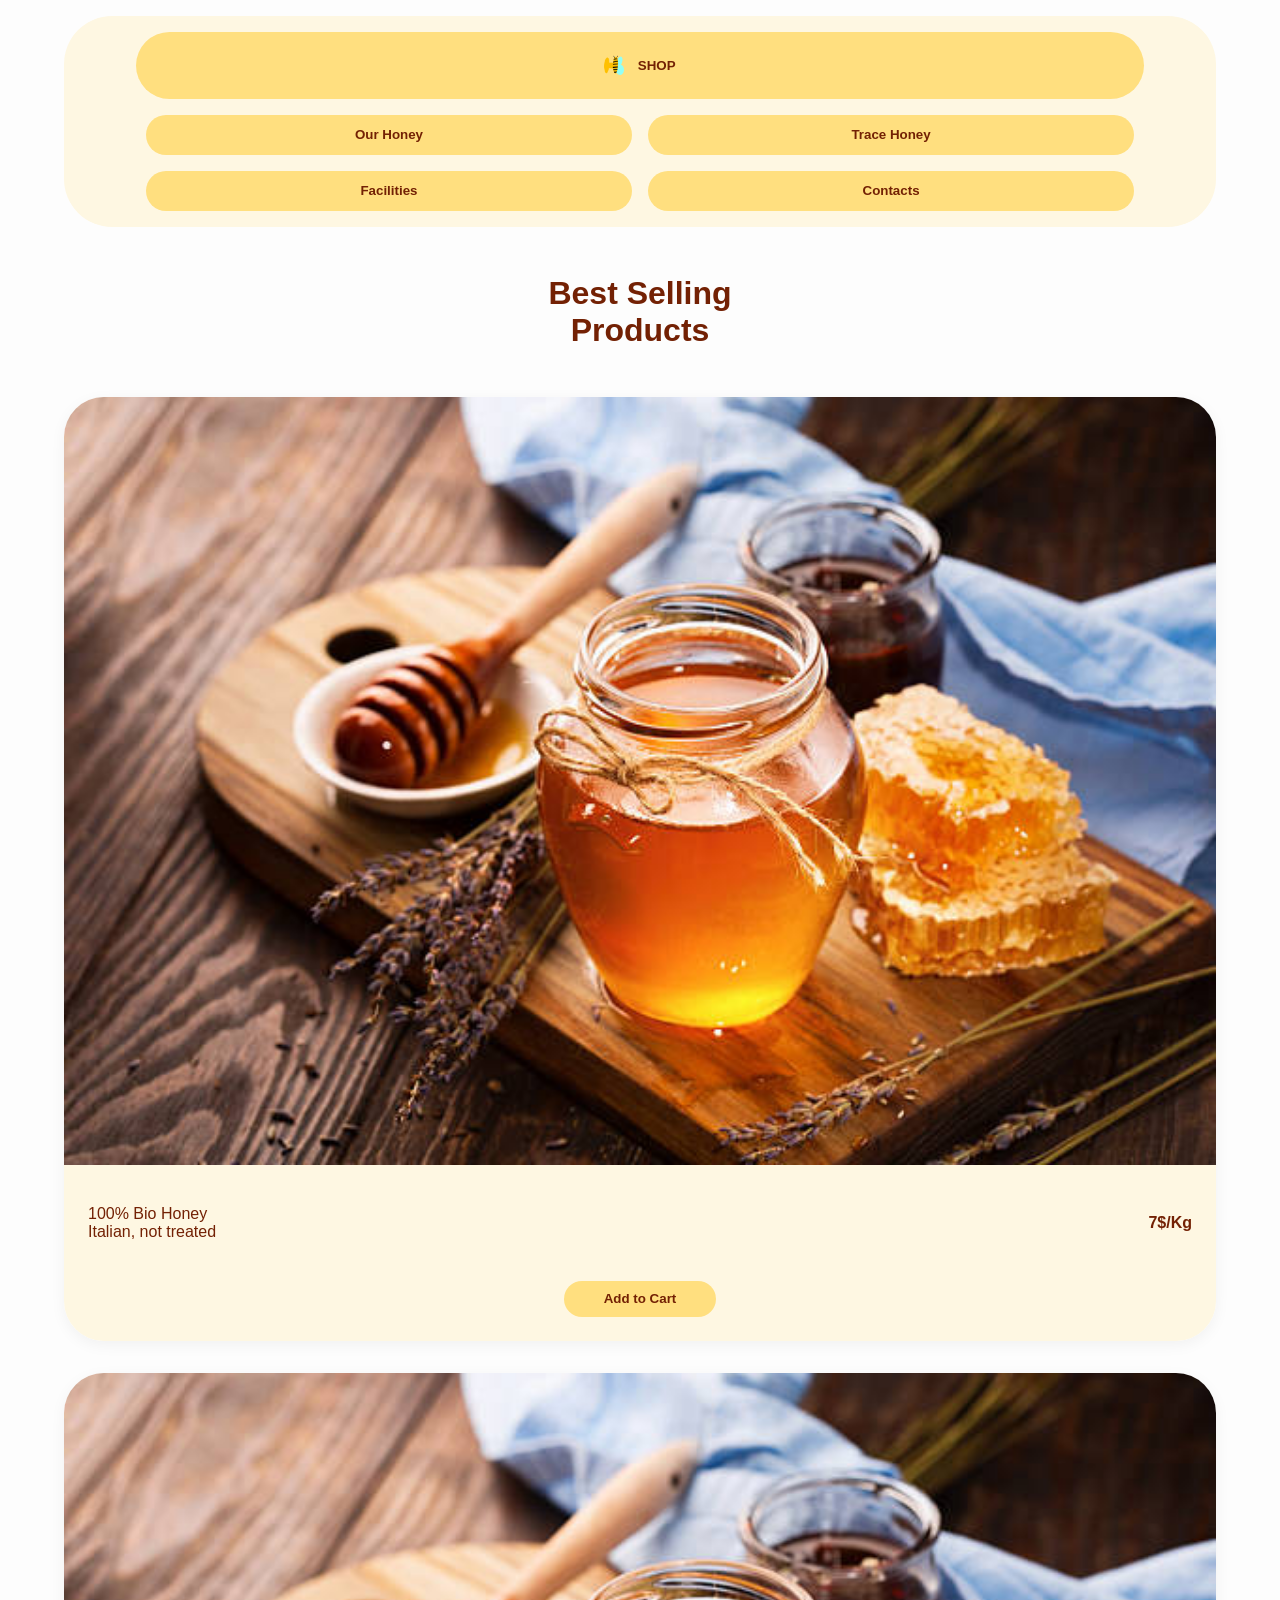
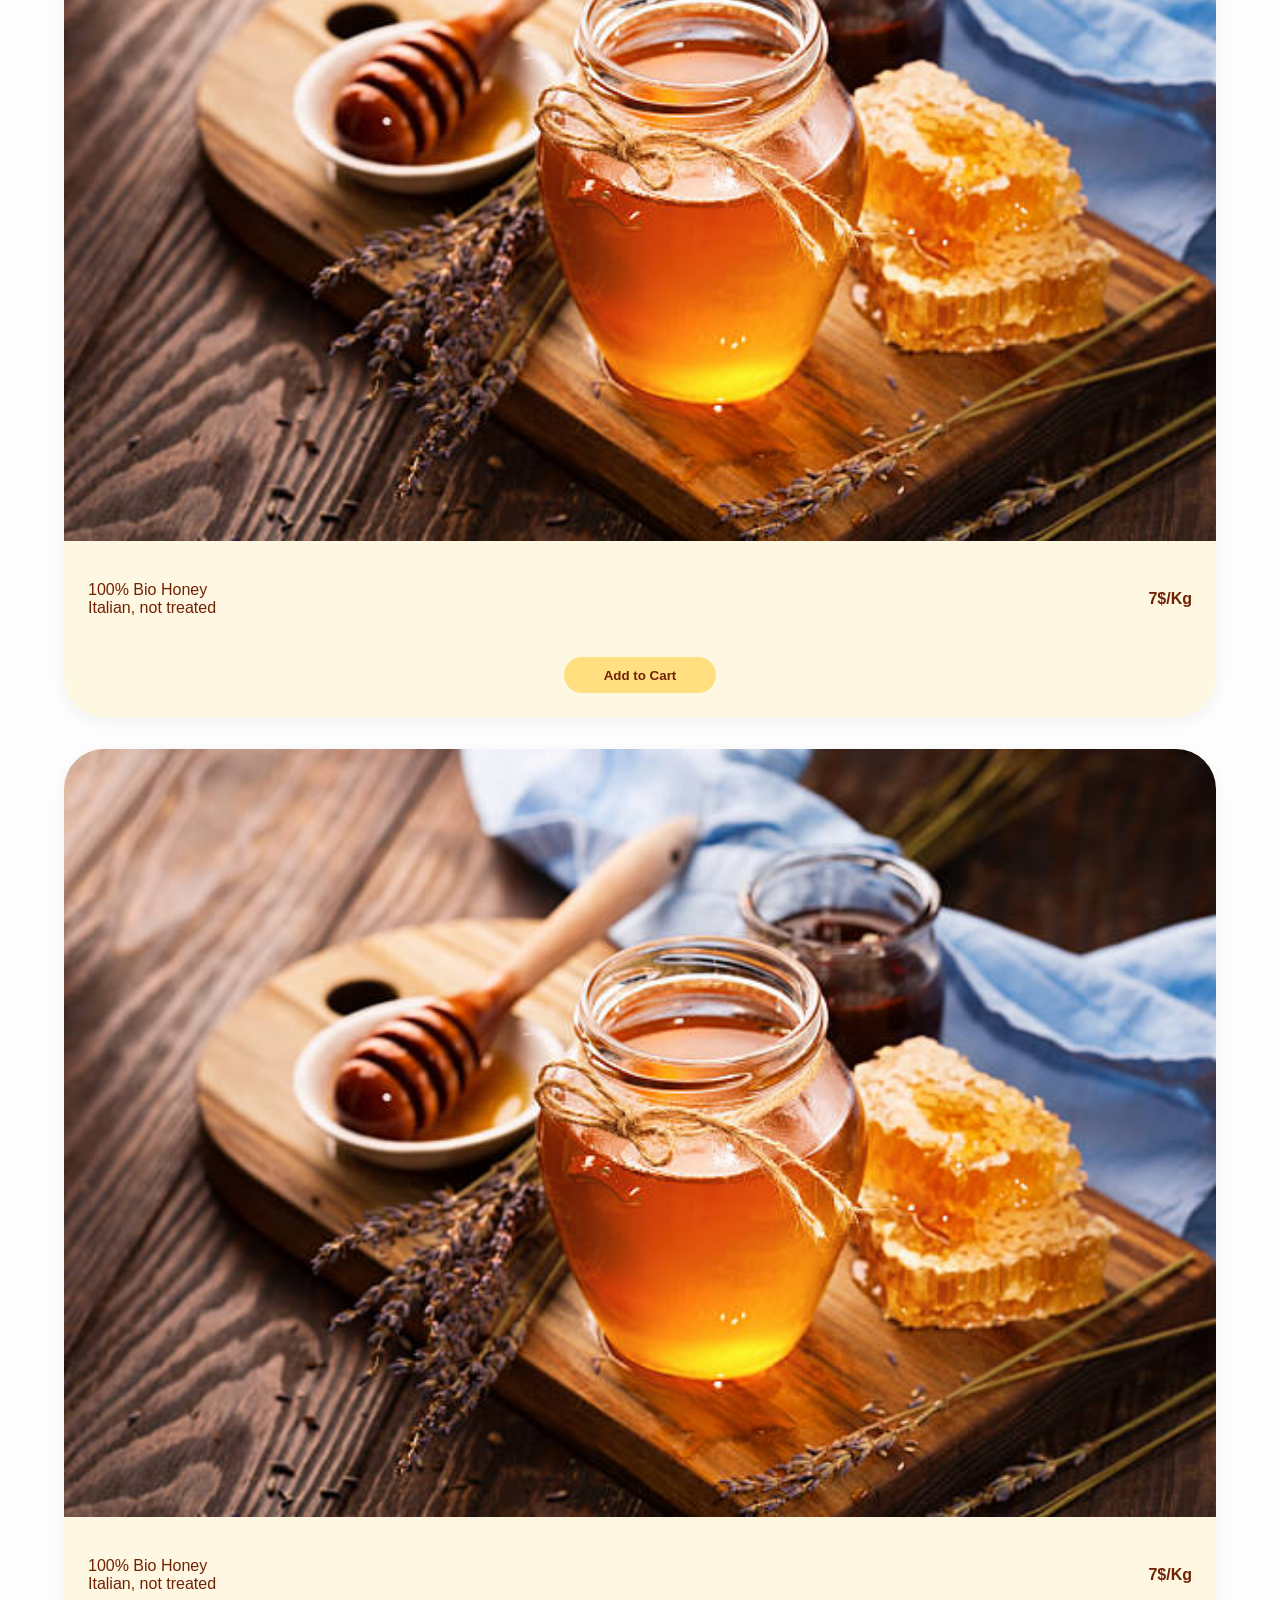
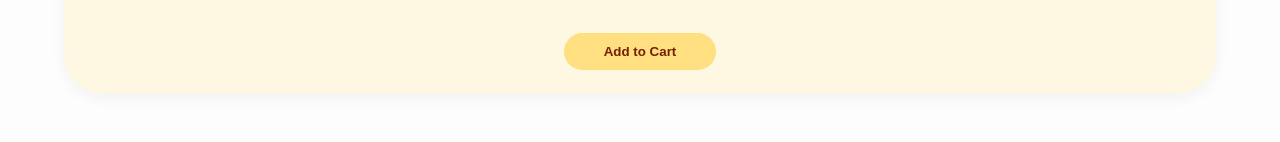
==== index.html @ 753f551b "mobile version without latest news" ====
<!doctype html>
<html lang="en">
  <head>
    <meta charset="UTF-8" />
    <meta name="viewport" content="width=device-width, initial-scale=1.0" />
    <title>Honey Shop</title>
    <link rel="stylesheet" href="./assets/css/completeCss.css" />
  </head>
  <body>
    <header>
      <nav>
        <button>Our Honey</button>
        <button>Trace Honey</button>
        <button class="logo-btn">
          <img src="./assets/imgs/logo.png" alt="logo" />SHOP
        </button>
        <button>Facilities</button>
        <button>Contacts</button>
      </nav>
    </header>

    <main>
      <h1>
        Best Selling <br />
        Products
      </h1>

      <section id="card-container">
        <article class="product-card">
          <div class="image-wrapper">
            <img src="./assets/imgs/honey.jpg" alt="miele" />
          </div>
          <div class="add">
            <div class="price">
              <p>
                100% Bio Honey <br />
                Italian, not treated
              </p>
              <p><strong>7$/Kg</strong></p>
            </div>
            <div class="button-container">
              <button>Add to Cart</button>
            </div>
          </div>
        </article>

        <article class="product-card">
          <div class="image-wrapper">
            <img src="./assets/imgs/honey.jpg" alt="miele" />
          </div>
          <div class="add">
            <div class="price">
              <p>
                100% Bio Honey <br />
                Italian, not treated
              </p>
              <p><strong>7$/Kg</strong></p>
            </div>
            <div class="button-container">
              <button>Add to Cart</button>
            </div>
          </div>
        </article>

        <article class="product-card">
          <div class="image-wrapper">
            <img src="./assets/imgs/honey.jpg" alt="miele" />
          </div>
          <div class="add">
            <div class="price">
              <p>
                100% Bio Honey <br />
                Italian, not treated
              </p>
              <p><strong>7$/Kg</strong></p>
            </div>
            <div class="button-container">
              <button>Add to Cart</button>
            </div>
          </div>
        </article>
      </section>
    </main>
  </body>
</html>
---- assets/css/completeCss.css ----
body {
  width: 90%;
  margin: 0 auto;
  font-family: sans-serif;
  color: rgba(115, 33, 4);
  background-color: #fdfdfd;
}

nav {
  padding: 1em;
  display: flex;
  flex-wrap: wrap;
  justify-content: center;
  gap: 1em;
  background-color: rgba(254, 247, 226);
  border-radius: 3em;
  margin-top: 1em;
}

nav button {
  width: 43.4%;
  font-weight: bolder;
  color: rgba(115, 33, 4);
  background-color: rgba(255, 223, 127);
  height: 3em;
  border: none;
  border-radius: 3em;
  cursor: pointer;
}

nav button:nth-of-type(3) {
  order: -1;
  width: 90%;
  height: 5em;
  display: flex;
  align-items: center;
  justify-content: center;
}

nav button img {
  width: 1.5em;
  height: 1.5em;
  margin-right: 1em;
}

h1 {
  text-align: center;
  margin: 1.5em 0;
}

#card-container {
  display: flex;
  flex-direction: column;
  gap: 2em;
  margin-bottom: 3em;
}

.product-card {
  background-color: white;
  border-radius: 40px;
  overflow: hidden;
  display: flex;
  flex-direction: column;
  box-shadow: 0 4px 15px rgba(0, 0, 0, 0.05);
}

.product-card img {
  width: 100%;
  height: auto;
  display: block;
}

.add {
  padding: 1.5em;
  background-color: rgba(254, 247, 226);
}

.price {
  display: flex;
  justify-content: space-between;
  align-items: center;
}

.button-container {
  margin-top: 1.5em;
  text-align: center;
}

.button-container button {
  padding: 0.8em 3em;
  background-color: rgba(255, 223, 127);
  border: none;
  border-radius: 30px;
  font-weight: bold;
  color: rgba(115, 33, 4);
  cursor: pointer;
}
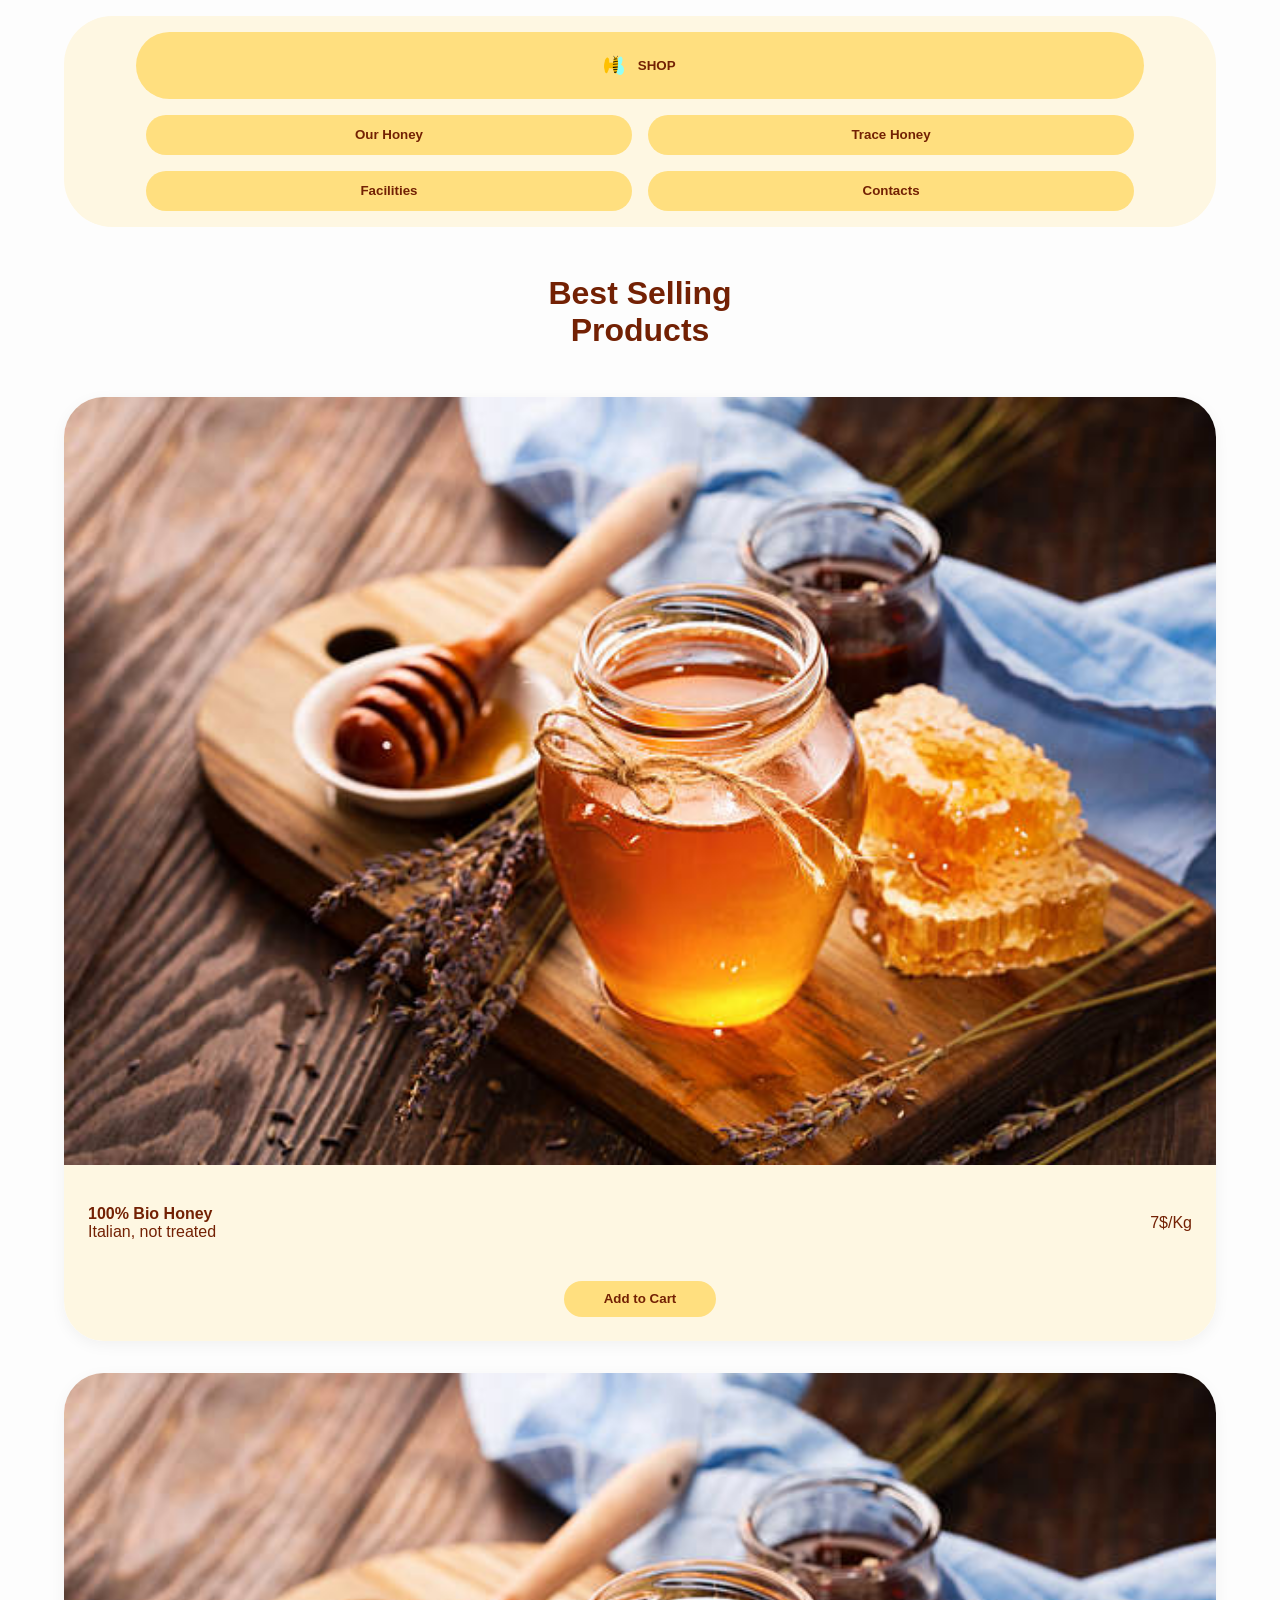
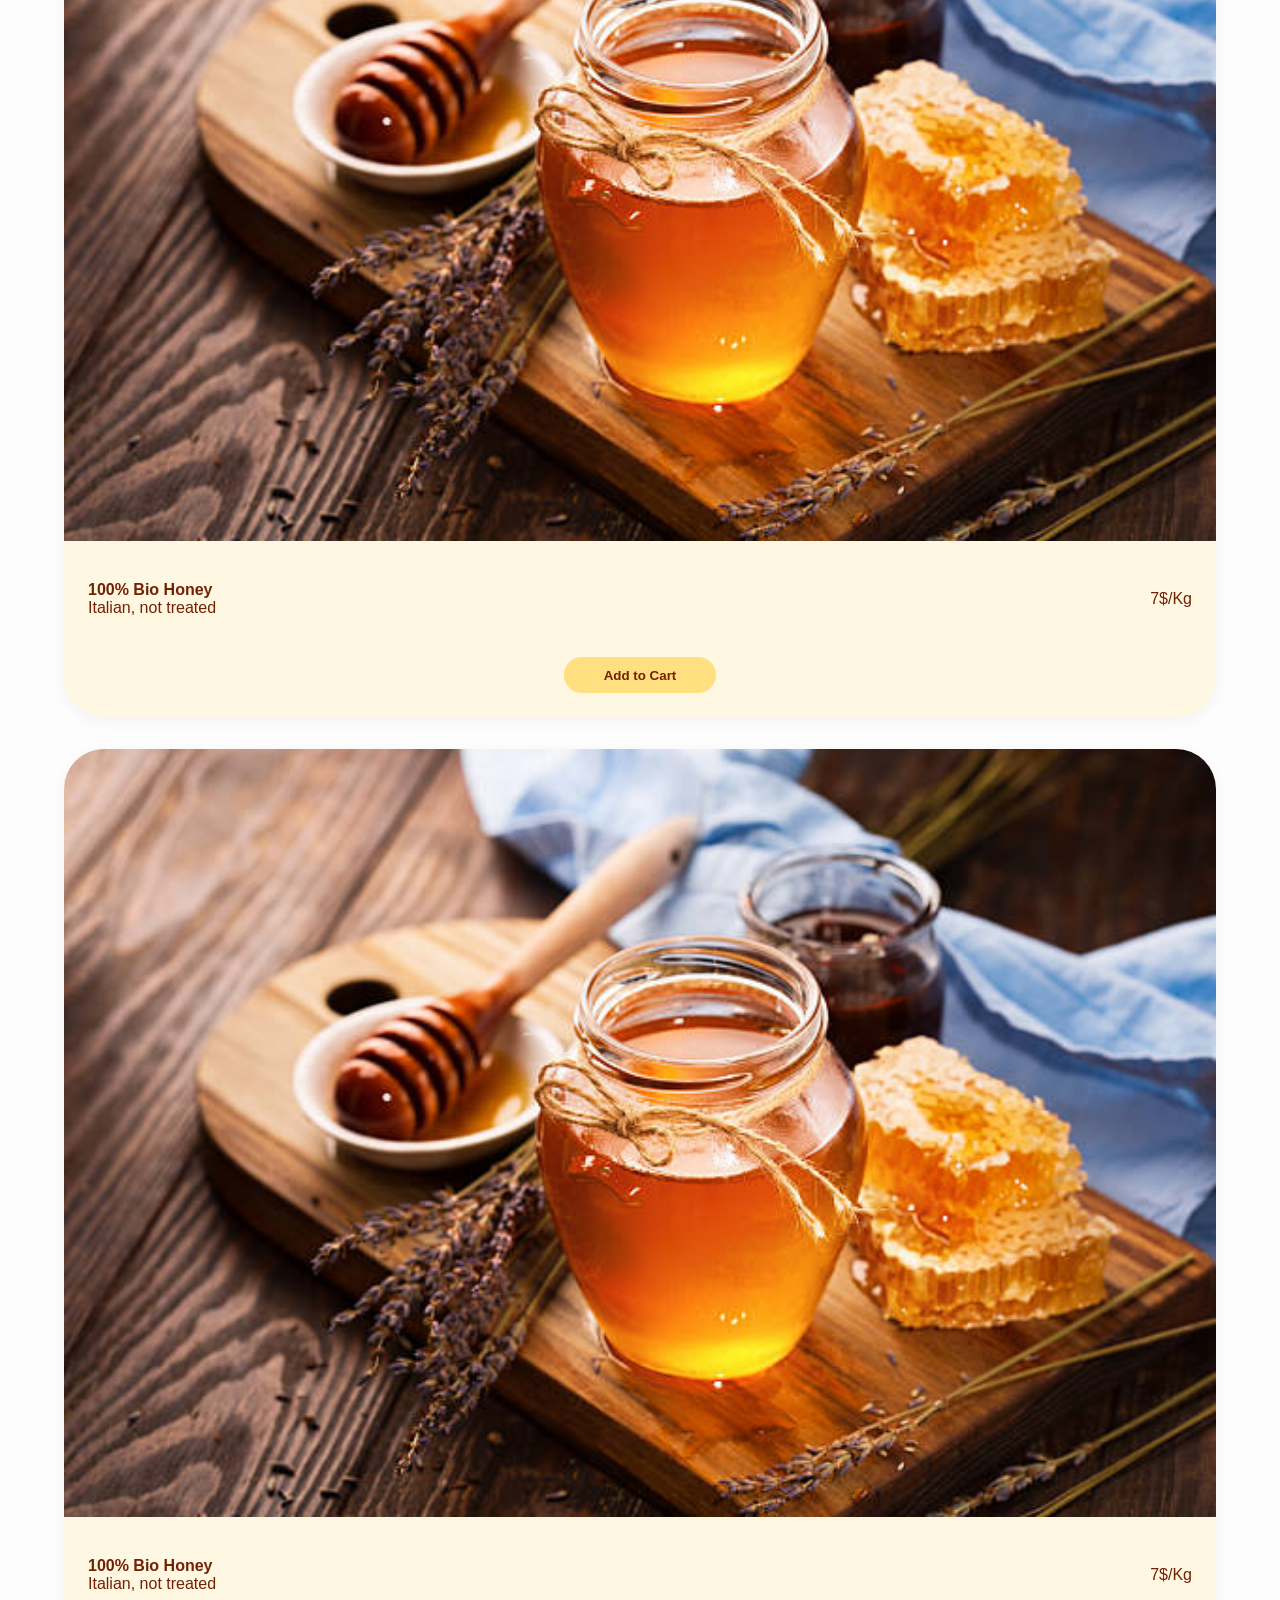
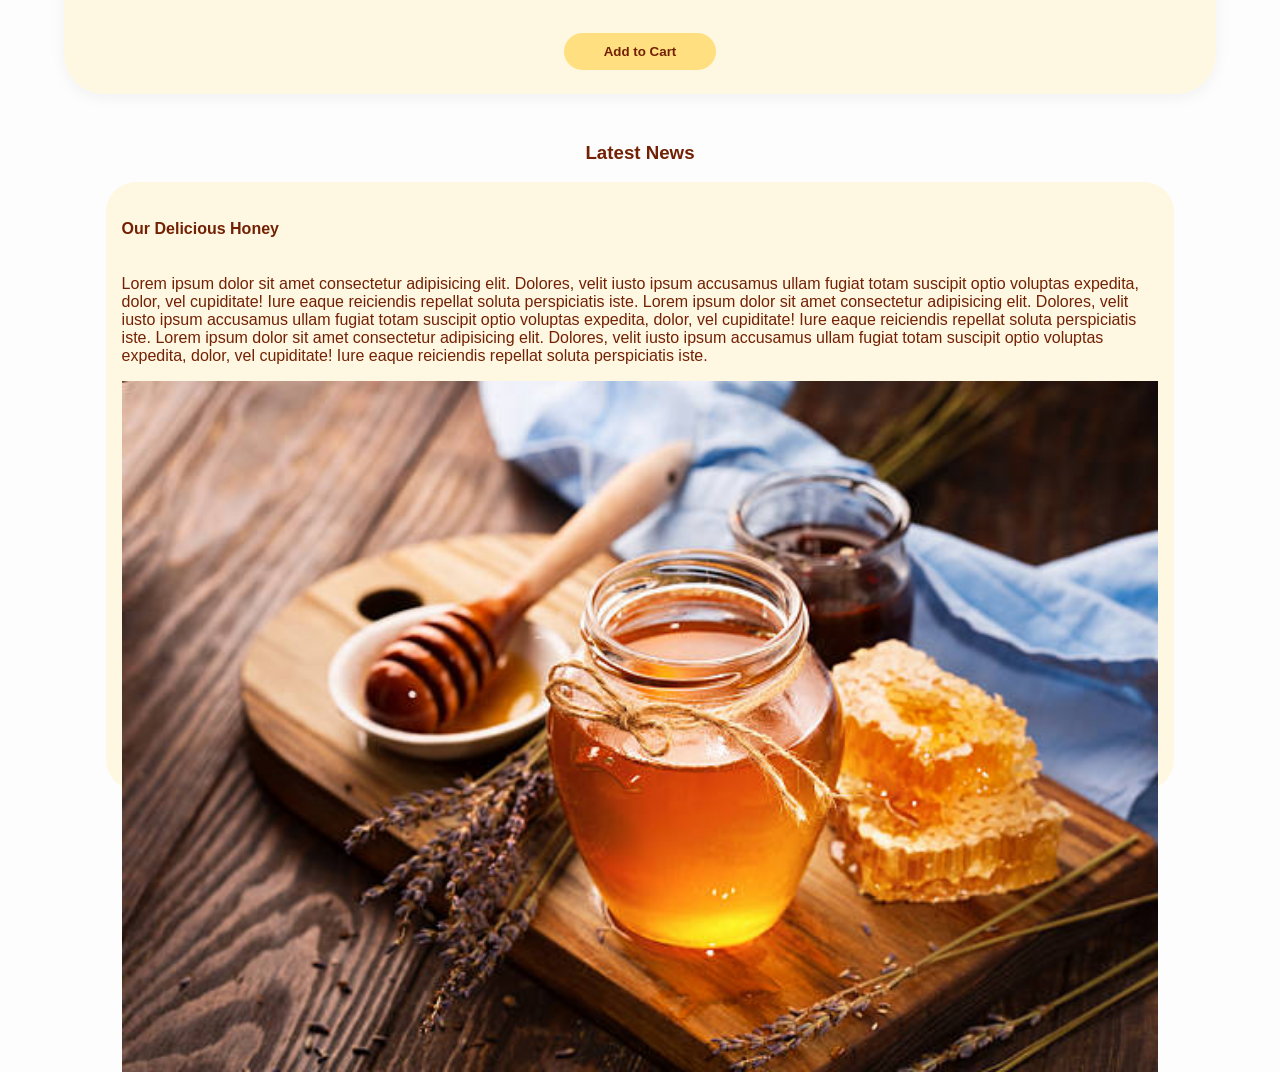
==== commit 8a5d5616: "mobileVersionCompleted" ====
--- a/index.html
+++ b/index.html
@@ -33,10 +33,11 @@
           <div class="add">
             <div class="price">
               <p>
-                100% Bio Honey <br />
-                Italian, not treated
+                <strong>100% Bio Honey</strong> <br /><span>
+                  Italian, not treated
+                </span>
               </p>
-              <p><strong>7$/Kg</strong></p>
+              <p>7$/Kg</p>
             </div>
             <div class="button-container">
               <button>Add to Cart</button>
@@ -51,10 +52,11 @@
           <div class="add">
             <div class="price">
               <p>
-                100% Bio Honey <br />
-                Italian, not treated
+                <strong>100% Bio Honey</strong> <br /><span>
+                  Italian, not treated
+                </span>
               </p>
-              <p><strong>7$/Kg</strong></p>
+              <p>7$/Kg</p>
             </div>
             <div class="button-container">
               <button>Add to Cart</button>
@@ -69,10 +71,11 @@
           <div class="add">
             <div class="price">
               <p>
-                100% Bio Honey <br />
-                Italian, not treated
+                <strong>100% Bio Honey</strong> <br /><span>
+                  Italian, not treated
+                </span>
               </p>
-              <p><strong>7$/Kg</strong></p>
+              <p>7$/Kg</p>
             </div>
             <div class="button-container">
               <button>Add to Cart</button>
@@ -80,6 +83,26 @@
           </div>
         </article>
       </section>
+      <section id="latest-news">
+        <h3>Latest News</h3>
+        <div>
+          <h4>Our Delicious Honey</h4>
+          <p>
+            Lorem ipsum dolor sit amet consectetur adipisicing elit. Dolores,
+            velit iusto ipsum accusamus ullam fugiat totam suscipit optio
+            voluptas expedita, dolor, vel cupiditate! Iure eaque reiciendis
+            repellat soluta perspiciatis iste. Lorem ipsum dolor sit amet
+            consectetur adipisicing elit. Dolores, velit iusto ipsum accusamus
+            ullam fugiat totam suscipit optio voluptas expedita, dolor, vel
+            cupiditate! Iure eaque reiciendis repellat soluta perspiciatis iste.
+            Lorem ipsum dolor sit amet consectetur adipisicing elit. Dolores,
+            velit iusto ipsum accusamus ullam fugiat totam suscipit optio
+            voluptas expedita, dolor, vel cupiditate! Iure eaque reiciendis
+            repellat soluta perspiciatis iste.
+          </p>
+          <img src="./assets/imgs/honey.jpg" alt="miele" />
+        </div>
+      </section>
     </main>
   </body>
 </html>
--- a/assets/css/completeCss.css
+++ b/assets/css/completeCss.css
@@ -95,3 +95,33 @@
   color: rgba(115, 33, 4);
   cursor: pointer;
 }
+
+#price p {
+  font-weight: bold;
+}
+
+#latest-news h3,
+#latest-news h4 {
+  font-weight: bold;
+}
+
+#latest-news h3 {
+  text-align: center;
+}
+
+#latest-news div {
+  width: 90%;
+  margin: 0 auto;
+  padding: 1em;
+  height: 36em;
+  display: flex;
+  flex-direction: column;
+  justify-content: space-around;
+
+  background-color: rgba(254, 247, 226);
+  border-radius: 30px;
+}
+
+#latest-news img {
+  max-width: 100%;
+}
